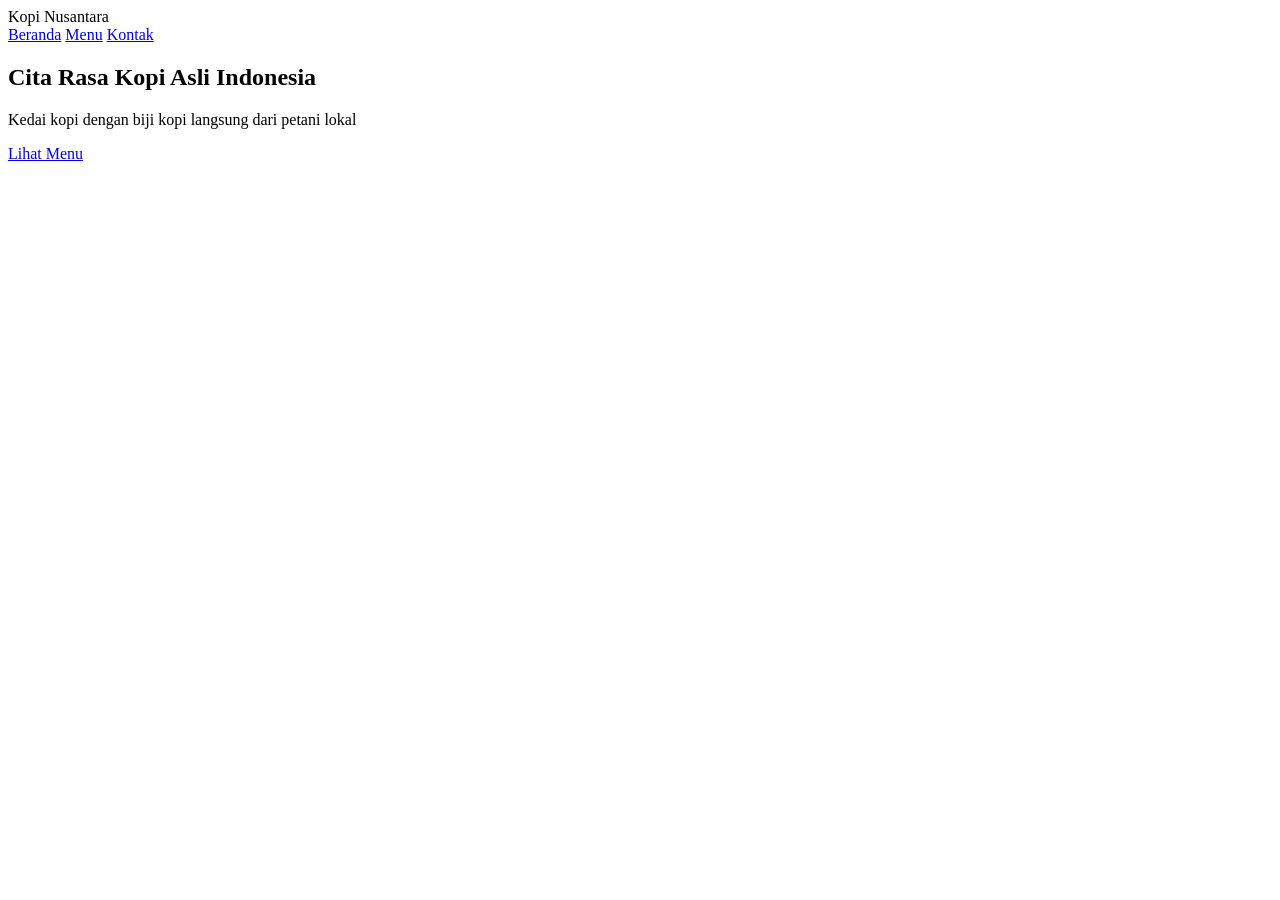
==== 9_ResponsiveUI/index.html @ ea713dd2 "Membuat kerangka HTML bagian pertama" ====
<!doctype html>
<html lang="en">
  <head>
    <meta charset="UTF-8" />
    <meta name="viewport" content="width=device-width, initial-scale=1.0" />
    <title>Kopi Nusantara</title>
    <link rel="stylesheet" href="style.css" />
  </head>
  <body>
    <header class="navbar">
      <div class="logo">Kopi Nusantara</div>
      <nav class="nav-links">
        <a href="#hero">Beranda</a>
        <a href="#menu">Menu</a>
        <a href="#kontak">Kontak</a>
      </nav>
    </header>

    <section id="hero" class="hero">
      <div class="hero-content">
        <h1>Cita Rasa Kopi Asli Indonesia</h1>
        <p>Kedai kopi dengan biji kopi langsung dari petani lokal</p>
        <a href="#menu">Lihat Menu</a>
      </div>
    </section>
  </body>
</html>
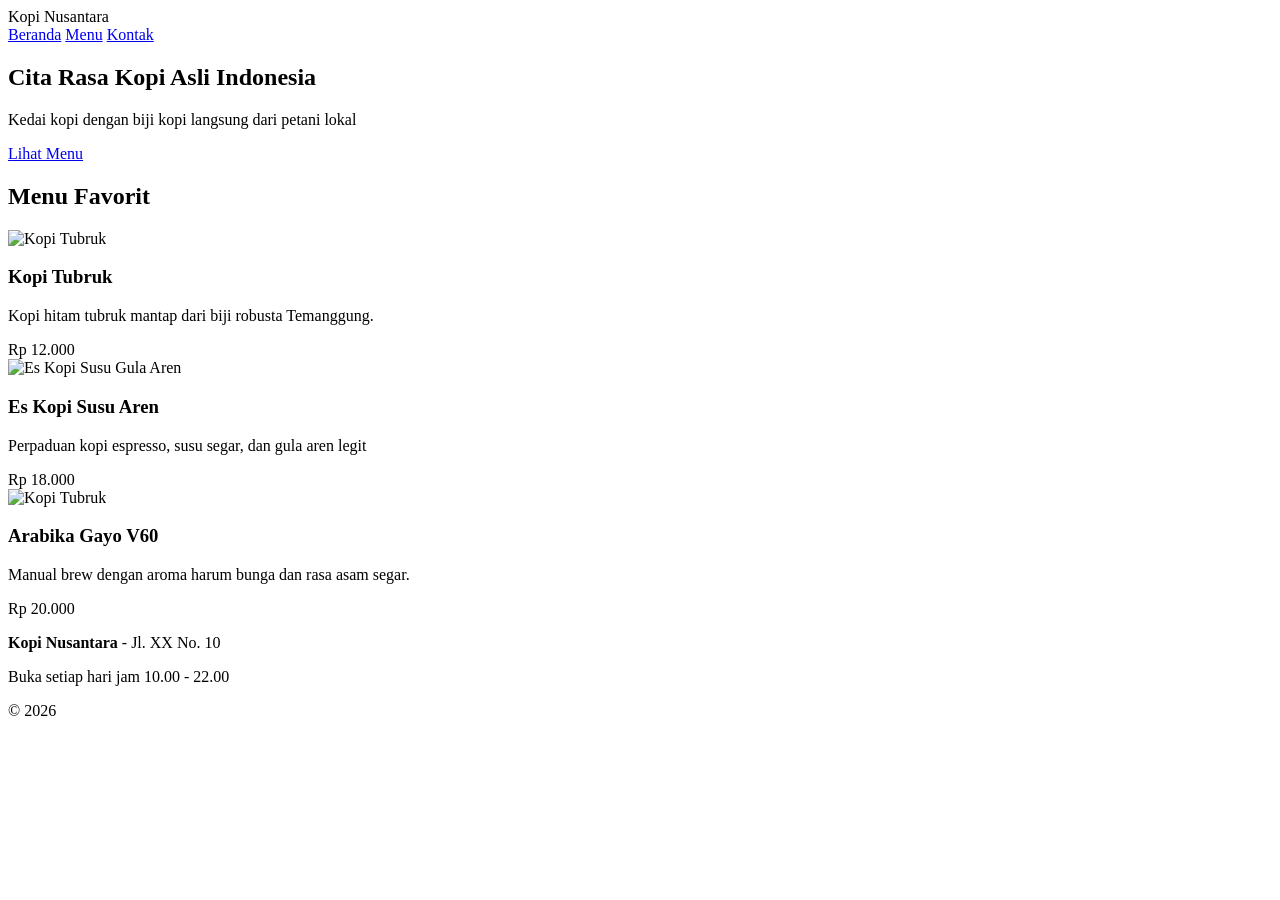
==== commit 036cb685: "menambahkan kode html" ====
--- a/9_ResponsiveUI/index.html
+++ b/9_ResponsiveUI/index.html
@@ -23,5 +23,55 @@
         <a href="#menu">Lihat Menu</a>
       </div>
     </section>
+
+    <section id="menu" class="menu">
+      <h2>Menu Favorit</h2>
+      <div class="cards">
+        <div class="card">
+          <img
+            src="https://images.unsplash.com/photo-1514432324607-a09d9b4aefdd?w=500"
+            alt="Kopi Tubruk"
+            class="responsive-img"
+          />
+          <div class="card-info">
+            <h3>Kopi Tubruk</h3>
+            <p>Kopi hitam tubruk mantap dari biji robusta Temanggung.</p>
+            <span class="harga">Rp 12.000</span>
+          </div>
+        </div>
+
+        <div class="card">
+          <img
+            src="https://images.unsplash.com/photo-1517701604599-bb29b565090c?w=500"
+            alt="Es Kopi Susu Gula Aren"
+            class="responsive-img"
+          />
+          <div class="card-info">
+            <h3>Es Kopi Susu Aren</h3>
+            <p>Perpaduan kopi espresso, susu segar, dan gula aren legit</p>
+            <span class="harga">Rp 18.000</span>
+          </div>
+        </div>
+
+        <div class="card">
+          <img
+            src="https://images.unsplash.com/photo-1509042239860-f550ce710b93?w=500"
+            alt="Kopi Tubruk"
+            class="responsive-img"
+          />
+          <div class="card-info">
+            <h3>Arabika Gayo V60</h3>
+            <p>Manual brew dengan aroma harum bunga dan rasa asam segar.</p>
+            <span class="harga">Rp 20.000</span>
+          </div>
+        </div>
+      </div>
+    </section>
+
+    <footer id="kontak" class="footer">
+      <p><strong>Kopi Nusantara</strong> - Jl. XX No. 10</p>
+      <p>Buka setiap hari jam 10.00 - 22.00</p>
+      <p>&copy; 2026</p>
+    </footer>
   </body>
 </html>
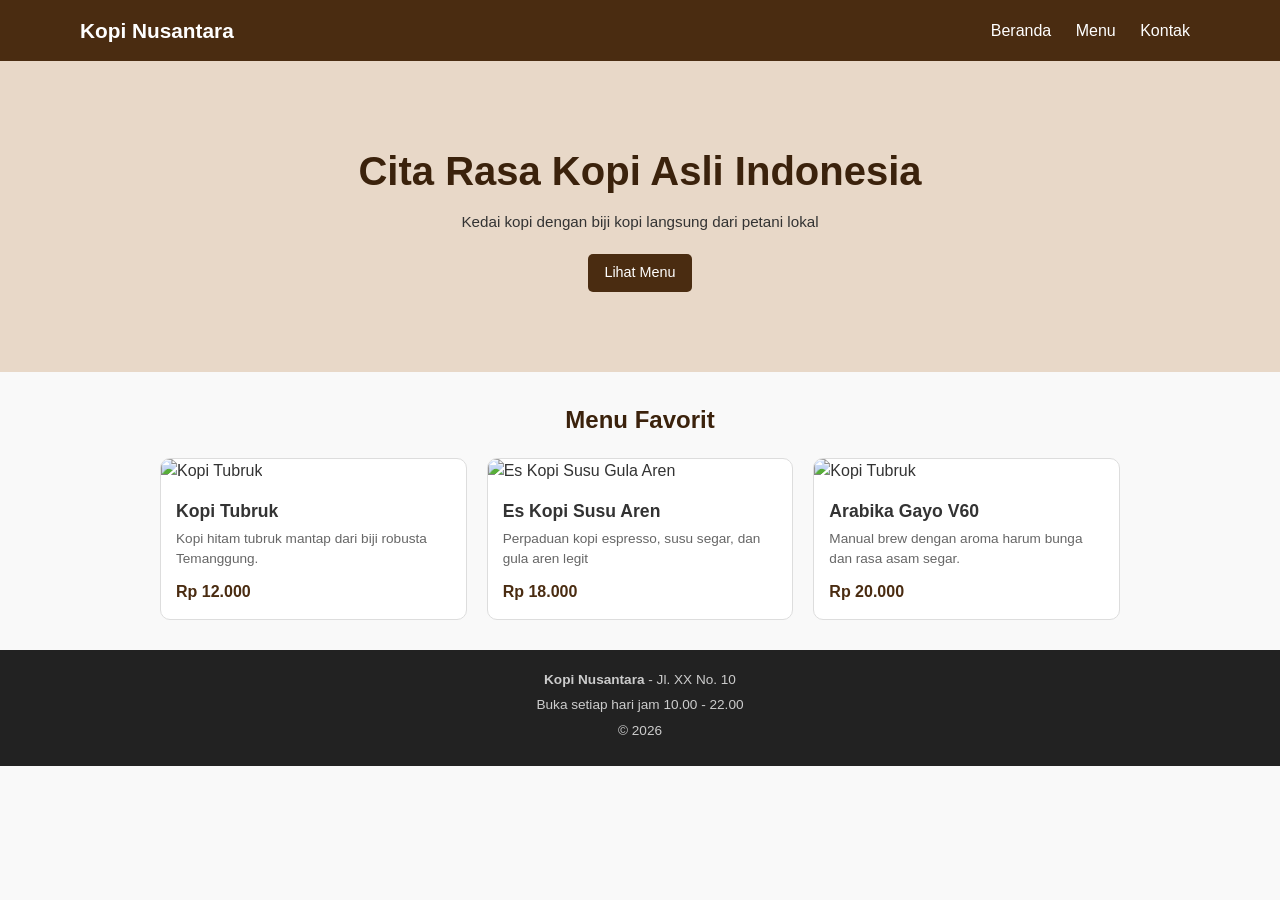
==== commit d0b74100: "update pemanggilan file css di file index.html" ====
--- a/9_ResponsiveUI/index.html
+++ b/9_ResponsiveUI/index.html
@@ -4,7 +4,8 @@
     <meta charset="UTF-8" />
     <meta name="viewport" content="width=device-width, initial-scale=1.0" />
     <title>Kopi Nusantara</title>
-    <link rel="stylesheet" href="style.css" />
+    <link rel="stylesheet" href="global.css" />
+    <link rel="stylesheet" href="layout.css" />
   </head>
   <body>
     <header class="navbar">
--- a/9_ResponsiveUI/global.css
+++ b/9_ResponsiveUI/global.css
@@ -0,0 +1,68 @@
+* {
+  margin: 0;
+  padding: 0;
+  box-sizing: border-box;
+}
+
+body {
+  font-family: Arial, sans-serif;
+  background-color: #f9f9f9;
+  color: #333;
+  line-height: 1.5;
+  overflow-x: hidden;
+}
+
+.responsive-img {
+  width: 100%;
+  max-width: 100%;
+  aspect-ratio: 16/9;
+  object-fit: cover;
+}
+
+.navbar {
+  background-color: #4a2c11;
+  color: white;
+  padding: 15px;
+  display: flex;
+  flex-direction: column;
+  align-items: center;
+  gap: 10px;
+}
+
+.navbar .logo {
+  font-size: 1.3rem;
+  font-weight: bold;
+}
+
+.navbar .nav-links a {
+  color: white;
+  text-decoration: none;
+  margin: 0px 10px;
+}
+
+.hero {
+  text-align: center;
+  padding: 40px 0;
+  background-color: #e8d8c8;
+}
+
+.hero h1 {
+  font-size: 1.5rem;
+  color: #3b220c;
+  margin-bottom: 10px;
+}
+
+.hero p {
+  font-size: 0.95rem;
+  margin-bottom: 20px;
+}
+
+.hero a {
+  display: inline-block;
+  background-color: #4a2c11;
+  color: white;
+  padding: 8px 16px;
+  border-radius: 5px;
+  text-decoration: none;
+  font-size: 0.9rem;
+}
--- a/9_ResponsiveUI/layout.css
+++ b/9_ResponsiveUI/layout.css
@@ -0,0 +1,96 @@
+.menu {
+  text-align: center;
+  padding: 30px 15px;
+}
+
+.menu h2 {
+  margin-bottom: 20px;
+  color: #3b220c;
+}
+
+.cards {
+  display: grid;
+  grid-template-columns: 1fr;
+  gap: 20px;
+}
+
+.card {
+  background-color: white;
+  border: 1px solid #ddd;
+  border-radius: 10px;
+  text-align: left;
+  overflow: hidden;
+}
+
+.card-info {
+  padding: 15px;
+}
+
+.card-info h3 {
+  margin-bottom: 5px;
+  font-size: 1.1rem;
+}
+
+.card-info p {
+  font-size: 0.85rem;
+  margin-bottom: 10px;
+  color: #666;
+}
+
+.harga {
+  font-weight: bold;
+  color: #4a2c11;
+}
+
+.footer {
+  background-color: #222;
+  color: #ccc;
+  text-align: center;
+  padding: 20px;
+  font-size: 0.85rem;
+}
+
+.footer p {
+  margin-bottom: 5px;
+}
+
+@media (min-width: 576px) {
+  .navbar {
+    flex-direction: row;
+    justify-content: space-between;
+    padding: 15px 30px;
+  }
+
+  .hero {
+    padding: 60px 0;
+  }
+
+  .hero h1 {
+    font-size: 1.8rem;
+  }
+
+  .cards {
+    grid-template-columns: repeat(2, 1fr);
+    padding: 0 20px;
+  }
+}
+
+@media (min-width: 992px) {
+  .navbar {
+    padding: 15px 80px;
+  }
+
+  .hero {
+    padding: 80px;
+  }
+
+  .hero h1 {
+    font-size: 2.5rem;
+  }
+
+  .cards {
+    grid-template-columns: repeat(3, 1fr);
+    max-width: 1000px;
+    margin: auto;
+  }
+}
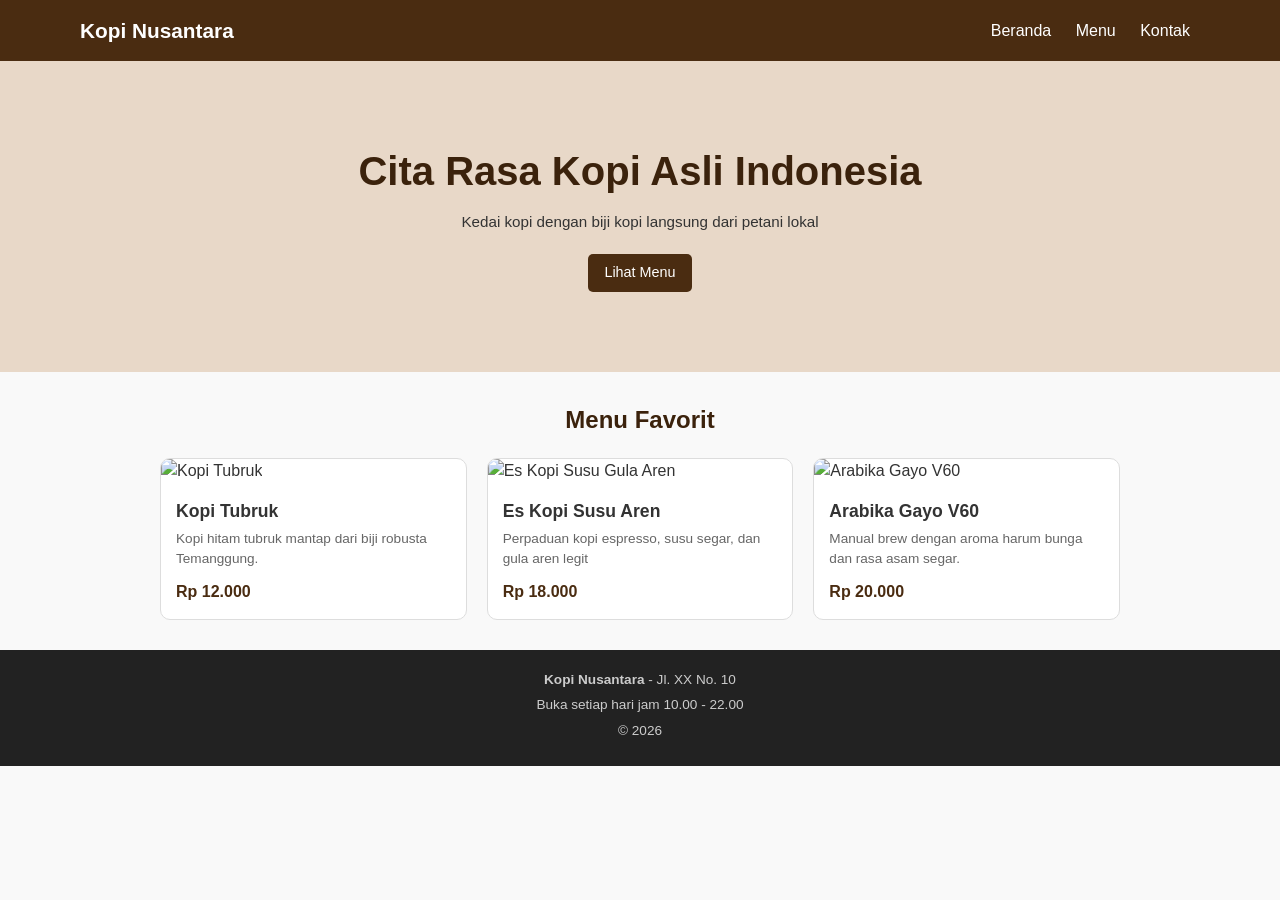
==== commit 3e72ce61: "merapikan kode dan menambahkan komentar" ====
--- a/9_ResponsiveUI/index.html
+++ b/9_ResponsiveUI/index.html
@@ -57,7 +57,7 @@
         <div class="card">
           <img
             src="https://images.unsplash.com/photo-1509042239860-f550ce710b93?w=500"
-            alt="Kopi Tubruk"
+            alt="Arabika Gayo V60"
             class="responsive-img"
           />
           <div class="card-info">
--- a/9_ResponsiveUI/global.css
+++ b/9_ResponsiveUI/global.css
@@ -1,3 +1,4 @@
+/* mereset margin/padding dan mengatur box sizing */
 * {
   margin: 0;
   padding: 0;
@@ -9,16 +10,18 @@
   background-color: #f9f9f9;
   color: #333;
   line-height: 1.5;
-  overflow-x: hidden;
+  overflow-x: hidden; /* untuk mencegah scroll horizontal */
 }
 
+/* pengaturan gambar dan rasio 16:9 */
 .responsive-img {
   width: 100%;
   max-width: 100%;
-  aspect-ratio: 16/9;
+  aspect-ratio: 16/9; 
   object-fit: cover;
 }
 
+/* navigasi mobile-first dengan Flexbox vertikal */
 .navbar {
   background-color: #4a2c11;
   color: white;
@@ -40,6 +43,7 @@
   margin: 0px 10px;
 }
 
+/* banner utama */
 .hero {
   text-align: center;
   padding: 40px 0;
@@ -57,6 +61,7 @@
   margin-bottom: 20px;
 }
 
+/* tombol call-to-action */
 .hero a {
   display: inline-block;
   background-color: #4a2c11;
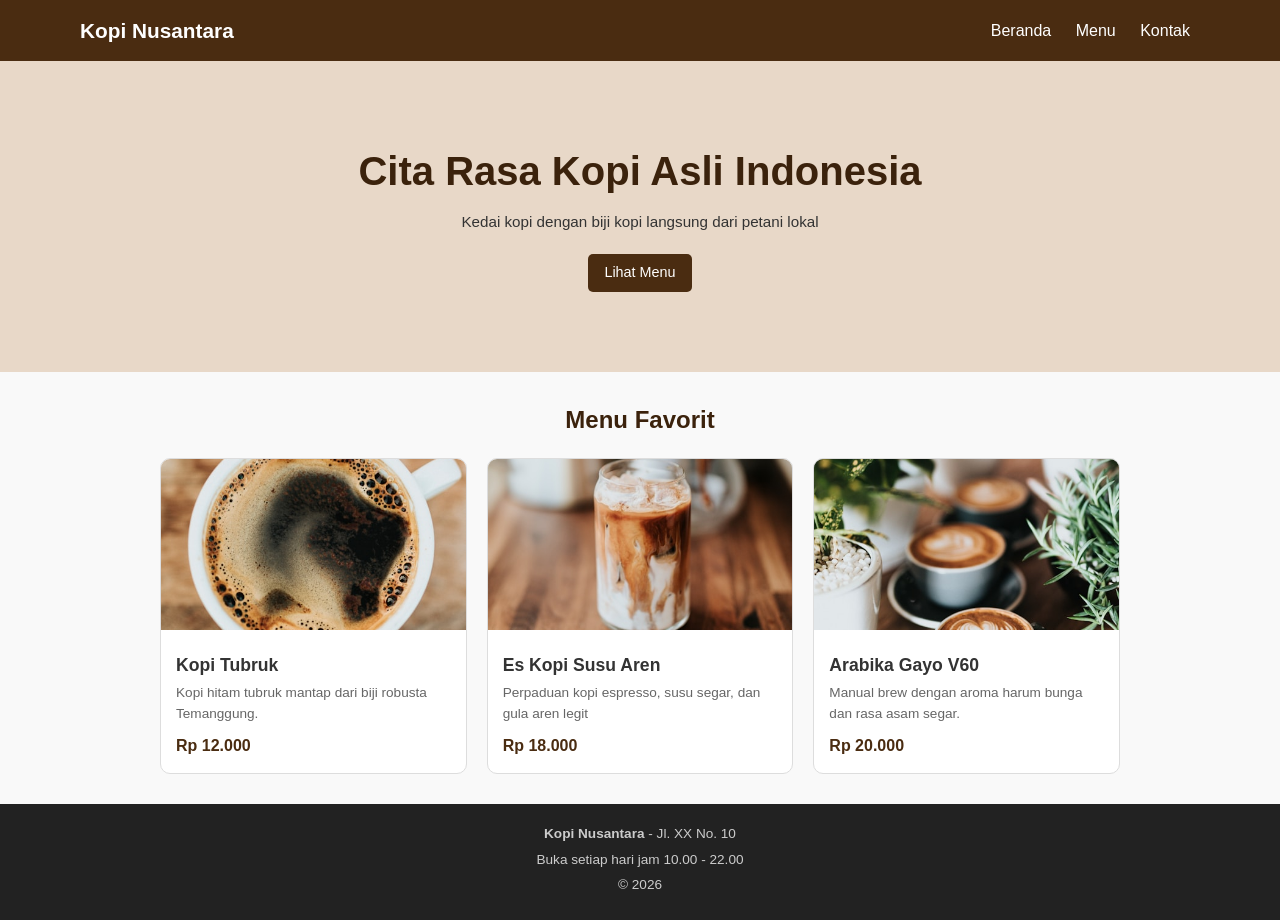
==== commit 5913ca8c: "Perbaiki src gambar" ====
--- a/9_ResponsiveUI/index.html
+++ b/9_ResponsiveUI/index.html
@@ -30,7 +30,7 @@
       <div class="cards">
         <div class="card">
           <img
-            src="https://images.unsplash.com/photo-1514432324607-a09d9b4aefdd?w=500"
+            src="aset_gambar/Kopi_Tubruk.jpg"
             alt="Kopi Tubruk"
             class="responsive-img"
           />
@@ -43,7 +43,7 @@
 
         <div class="card">
           <img
-            src="https://images.unsplash.com/photo-1517701604599-bb29b565090c?w=500"
+            src="aset_gambar/Es_Kopi_Susu_Aren.jpg"
             alt="Es Kopi Susu Gula Aren"
             class="responsive-img"
           />
@@ -56,7 +56,7 @@
 
         <div class="card">
           <img
-            src="https://images.unsplash.com/photo-1509042239860-f550ce710b93?w=500"
+            src="aset_gambar/Arabika_Gayo_V60.jpg"
             alt="Arabika Gayo V60"
             class="responsive-img"
           />
